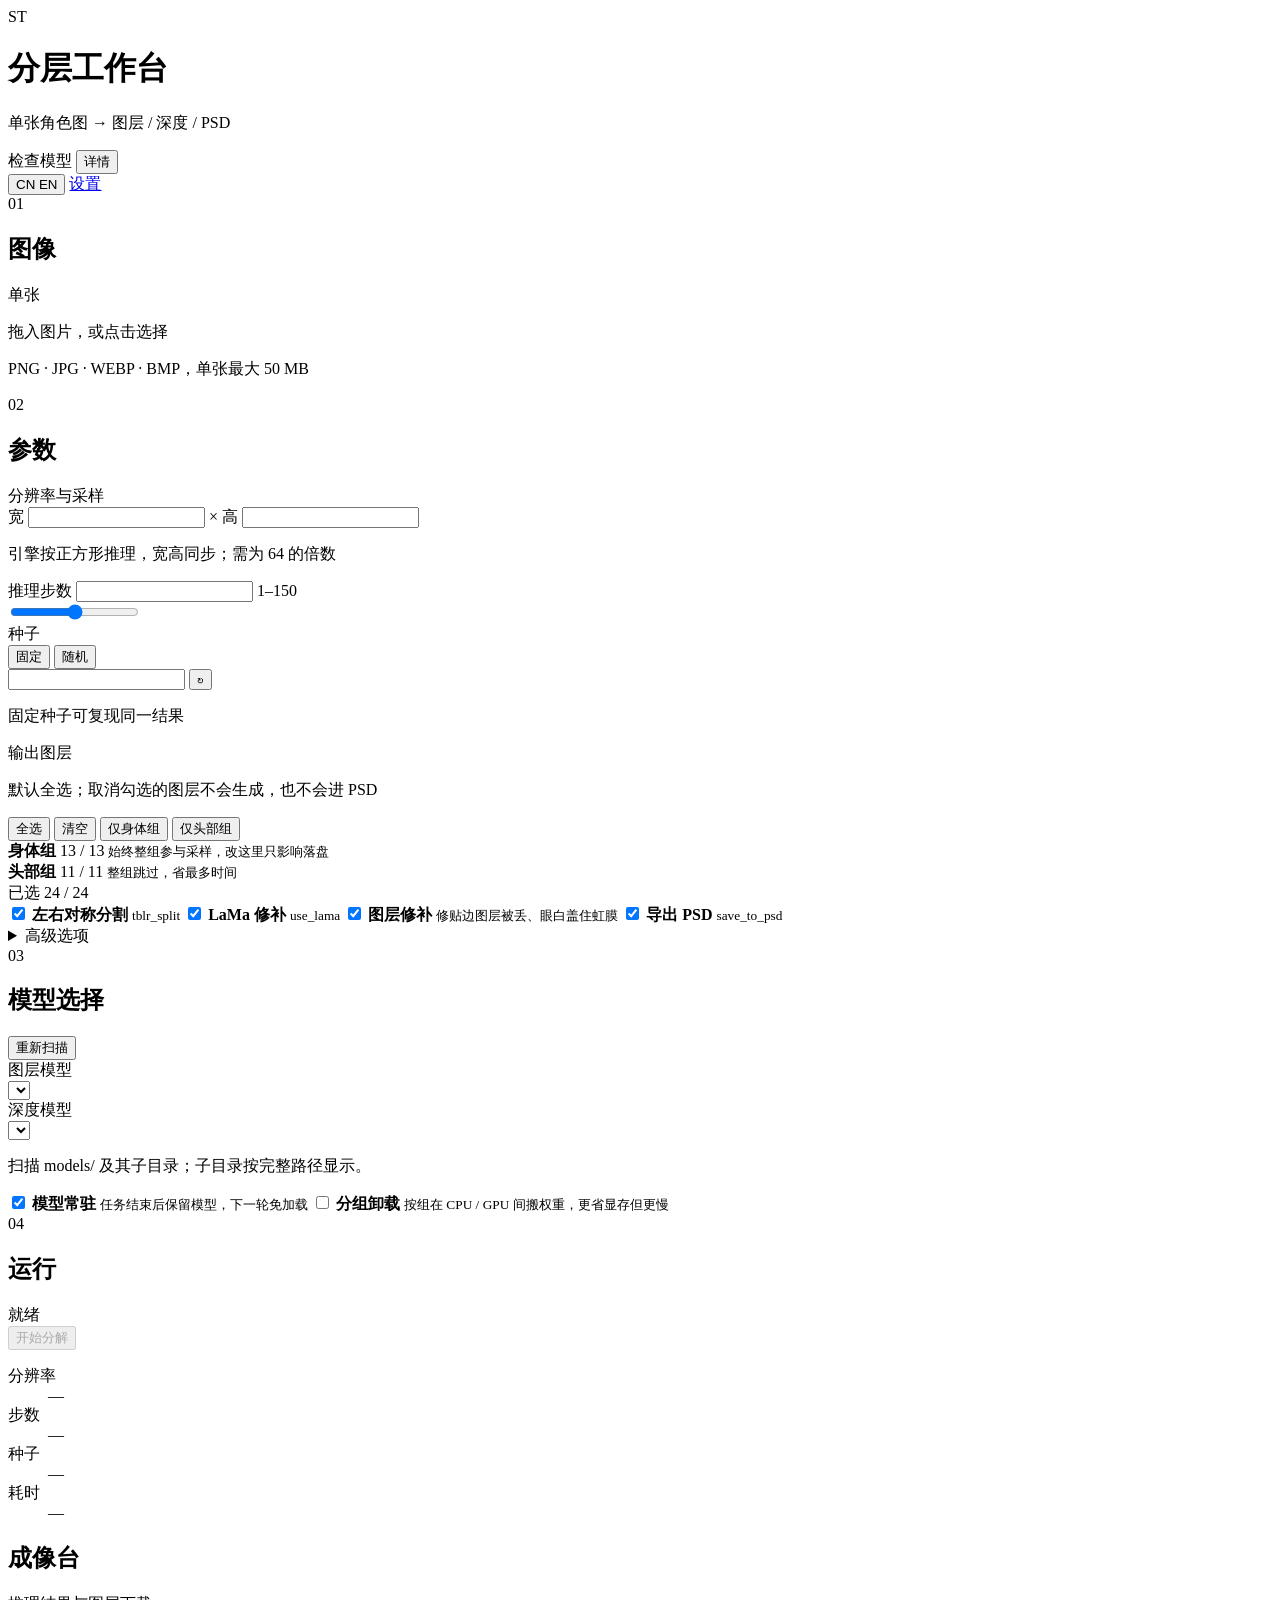
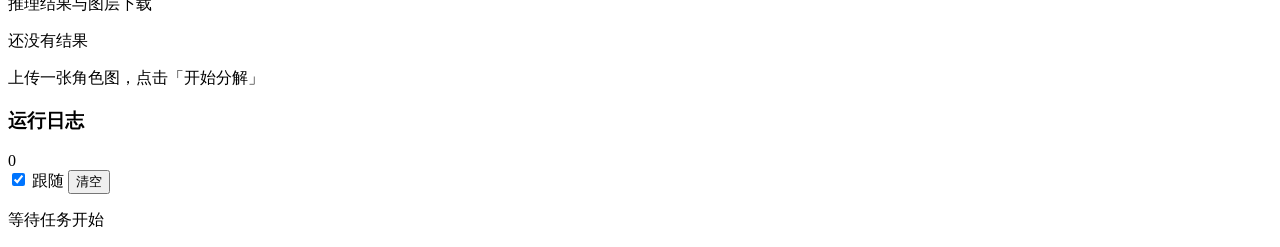
==== frontend/index.html @ 8c507ea1 "Initial release: SeeThrough-GGUF-Win Windows 本地网页工具：把上游 see-through-gguf（STM）包装成「单张角色图 → 分层 PSD / 深度" ====
<!DOCTYPE html>
<html lang="zh-CN">
<head>
  <meta charset="UTF-8" />
  <meta name="viewport" content="width=device-width, initial-scale=1" />
  <meta name="color-scheme" content="light" />
  <title>分层工作台 · SeeThrough GGUF</title>
  <link rel="icon" href="data:," />
  <link rel="stylesheet" href="/styles.css" />
</head>
<body>
  <div class="grain" aria-hidden="true"></div>

  <header class="masthead">
    <div class="brand">
      <span class="brand-mark" aria-hidden="true">ST</span>
      <div class="brand-copy">
        <h1 data-i18n="app.title">分层工作台</h1>
        <p data-i18n="app.tagline">单张角色图 → 图层 / 深度 / PSD</p>
      </div>
    </div>

    <div class="masthead-right">
      <div class="readout" id="modelReadout" role="status" aria-live="polite">
        <span class="readout-dot" id="modelDot" data-state="checking"></span>
        <span class="readout-text" id="modelText" data-i18n="model.checking">检查模型</span>
        <button class="readout-more" id="modelMore" type="button" data-i18n="model.details">详情</button>
      </div>
      <div class="model-detail" id="modelDetail" hidden>
        <dl id="modelList"></dl>
      </div>
      <button class="lang-btn" id="langBtn" type="button" aria-label="切换语言 / Switch language">
        <span data-lang-opt="zh">CN</span>
        <span data-lang-opt="en">EN</span>
      </button>
      <a class="settings-link" id="settingsLink" href="/settings" target="_blank" rel="noopener" data-i18n="action.settings">设置</a>
    </div>
  </header>

  <div class="notice" id="notice" hidden>
    <span class="notice-tag" id="noticeTag"></span>
    <p class="notice-msg" id="noticeMsg"></p>
    <button class="notice-close" id="noticeClose" type="button" aria-label="关闭 / Close">×</button>
  </div>

  <main class="bench">
    <!-- ───────────────────────── 工序轨道 ───────────────────────── -->
    <aside class="rail" aria-label="操作流程">
      <!-- 01 图像 -->
      <section class="step" data-step="image">
        <header class="step-head">
          <span class="step-no">01</span>
          <h2 data-i18n="step.image">图像</h2>
          <span class="step-hint" data-i18n="step.imageHint">单张</span>
        </header>

        <div class="drop" id="drop" tabindex="0" role="button" aria-describedby="dropHint">
          <div class="drop-inner" id="dropInner">
            <span class="drop-glyph" aria-hidden="true"></span>
            <p class="drop-title" data-i18n="file.drop">拖入图片，或点击选择</p>
            <p class="drop-hint" id="dropHint" data-i18n="file.hint">PNG · JPG · WEBP · BMP，单张最大 50 MB</p>
          </div>
          <img class="drop-preview" id="dropPreview" alt="" hidden />
        </div>
        <input type="file" id="fileInput" accept="image/png,image/jpeg,image/webp,image/bmp" hidden />

        <div class="file-card" id="fileCard" hidden>
          <img class="file-thumb" id="fileThumb" alt="" />
          <div class="file-copy">
            <p class="file-name" id="fileName"></p>
            <p class="file-spec" id="fileSpec"></p>
          </div>
          <button class="ghost-btn" id="fileRemove" type="button" data-i18n="file.remove">移除</button>
        </div>
        <p class="field-error" id="fileError" hidden></p>
      </section>

      <!-- 02 参数 -->
      <section class="step" data-step="params">
        <header class="step-head">
          <span class="step-no">02</span>
          <h2 data-i18n="step.params">参数</h2>
          <span class="step-hint" data-i18n="step.paramsHint">分辨率与采样</span>
        </header>

        <div class="field">
          <div class="field-row field-row-split">
            <label class="field-cell">
              <span class="field-label" data-i18n="field.width">宽</span>
              <input type="number" id="width" inputmode="numeric" />
            </label>
            <span class="aspect-mark" aria-hidden="true">×</span>
            <label class="field-cell">
              <span class="field-label" data-i18n="field.height">高</span>
              <input type="number" id="height" inputmode="numeric" />
            </label>
          </div>
          <p class="field-note" data-i18n="field.squareNote">引擎按正方形推理，宽高同步；需为 64 的倍数</p>
          <p class="field-error" id="resError" hidden></p>
        </div>

        <div class="field">
          <div class="field-row">
            <label class="field-label" for="steps" data-i18n="field.steps">推理步数</label>
            <input type="number" id="steps" class="num" inputmode="numeric" />
            <span class="field-suffix" id="stepsRangeLabel">1–150</span>
          </div>
          <input type="range" id="stepsRange" class="range" />
          <p class="field-error" id="stepsError" hidden></p>
        </div>

        <div class="field">
          <span class="field-label" data-i18n="field.seed">种子</span>
          <div class="segmented" id="seedMode" role="radiogroup" data-i18n-aria="field.seed" aria-label="种子">
            <button type="button" role="radio" data-mode="fixed" aria-checked="true" data-i18n="field.seedFixed">固定</button>
            <button type="button" role="radio" data-mode="random" aria-checked="false" data-i18n="field.seedRandom">随机</button>
          </div>
          <div class="field-row">
            <input type="number" id="seed" class="num wide" inputmode="numeric" data-i18n-aria="field.seed" aria-label="种子" />
            <button class="ghost-btn icon" id="seedDice" type="button" data-i18n-aria="field.seedDice" aria-label="随机种子" title="随机种子">
              <span aria-hidden="true">↻</span>
            </button>
          </div>
          <p class="field-note" id="seedNote" data-i18n="field.seedFixedNote">固定种子可复现同一结果</p>
          <p class="field-error" id="seedError" hidden></p>
        </div>

        <div class="field parts">
          <div class="parts-head">
            <span class="field-label" data-i18n="field.parts">输出图层</span>
          </div>
          <p class="field-note" data-i18n="field.partsNote">默认全选；取消勾选的图层不会生成，也不会进 PSD</p>
          <div class="parts-actions">
            <button class="ghost-btn mini" type="button" id="partsAll" data-i18n="action.partsAll">全选</button>
            <button class="ghost-btn mini" type="button" id="partsNone" data-i18n="action.partsNone">清空</button>
            <button class="ghost-btn mini" type="button" id="partsBody" data-i18n="action.partsBody">仅身体组</button>
            <button class="ghost-btn mini" type="button" id="partsHead" data-i18n="action.partsHead">仅头部组</button>
          </div>
          <div class="parts-group">
            <div class="parts-group-head">
              <b data-i18n="parts.body">身体组</b>
              <span class="parts-count" id="partsBodyCount">13 / 13</span>
              <small data-i18n="parts.bodyNote">始终整组参与采样，改这里只影响落盘</small>
            </div>
            <div class="parts-chips" id="partsBodyChips"></div>
          </div>
          <div class="parts-group">
            <div class="parts-group-head">
              <b data-i18n="parts.head">头部组</b>
              <span class="parts-count" id="partsHeadCount">11 / 11</span>
              <small data-i18n="parts.headNote">整组跳过，省最多时间</small>
            </div>
            <div class="parts-chips" id="partsHeadChips"></div>
          </div>
          <div class="parts-foot">
            <span class="parts-count" id="partsSelected">已选 24 / 24</span>
          </div>
          <p class="field-error" id="partsError" hidden></p>
        </div>

        <div class="switches">
          <label class="switch">
            <input type="checkbox" id="tblrSplit" checked />
            <span class="switch-track" aria-hidden="true"></span>
            <span class="switch-copy">
              <b data-i18n="toggle.tblr">左右对称分割</b>
              <small>tblr_split</small>
            </span>
          </label>

          <label class="switch" id="lamaSwitch">
            <input type="checkbox" id="useLama" checked />
            <span class="switch-track" aria-hidden="true"></span>
            <span class="switch-copy">
              <b data-i18n="toggle.lama">LaMa 修补</b>
              <small id="lamaNote">use_lama</small>
            </span>
          </label>

          <label class="switch">
            <input type="checkbox" id="layerFix" checked />
            <span class="switch-track" aria-hidden="true"></span>
            <span class="switch-copy">
              <b data-i18n="toggle.layerFix">图层修补</b>
              <small data-i18n="toggle.layerFixNote">修贴边图层被丢、眼白盖住虹膜</small>
            </span>
          </label>

          <label class="switch">
            <input type="checkbox" id="savePsd" checked />
            <span class="switch-track" aria-hidden="true"></span>
            <span class="switch-copy">
              <b data-i18n="toggle.psd">导出 PSD</b>
              <small>save_to_psd</small>
            </span>
          </label>
        </div>

        <details class="adv">
          <summary data-i18n="adv.title">高级选项</summary>

          <label class="switch">
            <input type="checkbox" id="quantized" checked />
            <span class="switch-track" aria-hidden="true"></span>
            <span class="switch-copy">
              <b data-i18n="toggle.quantized">GGUF 量化 + 流式加载</b>
              <small data-i18n="toggle.quantizedNote">关闭后整份权重进显存，6 GB 卡易 OOM</small>
            </span>
          </label>

          <div class="field tight">
            <div class="field-row">
              <label class="field-label" for="depthSteps" data-i18n="field.depth">深度步数</label>
              <span class="field-suffix" data-i18n="field.depthNote">4 为默认</span>
            </div>
            <select id="depthSteps" class="select-wide">
              <option value="-1" data-i18n="field.depthAuto">自动</option>
              <option value="2">2</option>
              <option value="4">4</option>
              <option value="8">8</option>
              <option value="12">12</option>
            </select>
          </div>

          <div class="field tight">
            <div class="field-row">
              <label class="field-label" for="depthResMode" data-i18n="field.depthRes">深度分辨率</label>
              <span class="field-suffix" id="depthResHint" data-i18n="field.depthResAutoHint">按显存自动</span>
            </div>
            <select id="depthResMode" class="select-wide">
              <option value="auto" data-i18n="field.depthResAuto">自动</option>
              <option value="-1" data-i18n="field.depthResFollow">跟随主分辨率</option>
              <option value="custom" data-i18n="field.depthResCustom">自定义</option>
            </select>
            <div class="field-row" id="depthResRow" hidden>
              <input type="number" id="depthRes" class="num wide" inputmode="numeric" />
            </div>
            <p class="field-error" id="depthResError" hidden></p>
          </div>

          <div class="field tight">
            <div class="field-row">
              <label class="field-label" for="maskResMode" data-i18n="field.maskRes">前景分割分辨率</label>
              <span class="field-suffix" data-i18n="field.maskResNote">(仅对无透明通道的图生效)</span>
            </div>
            <select id="maskResMode" class="select-wide">
              <option value="auto" data-i18n="field.maskResAuto">自动</option>
              <option value="custom" data-i18n="field.maskResCustom">自定义</option>
            </select>
            <div class="field-row" id="maskResRow" hidden>
              <input type="number" id="maskRes" class="num wide" inputmode="numeric" />
            </div>
            <p class="field-error" id="maskResError" hidden></p>
          </div>

          <div class="field tight">
            <div class="field-row">
              <label class="field-label" data-i18n="field.attn">注意力后端</label>
              <span class="field-suffix" id="attnHint">native 最稳</span>
            </div>
            <div class="segmented" id="attnBackend" role="radiogroup" aria-label="注意力后端">
              <button type="button" role="radio" data-value="native" aria-checked="true">native</button>
              <button type="button" role="radio" data-value="xformers" aria-checked="false">xformers</button>
            </div>
            <p class="field-error" id="attnError" hidden></p>
          </div>

          <label class="switch">
            <input type="checkbox" id="ragdoll" />
            <span class="switch-track" aria-hidden="true"></span>
            <span class="switch-copy">
              <b data-i18n="toggle.ragdoll">骨骼切割</b>
              <small data-i18n="toggle.ragdollNote">RTMPose 肢体分层，首次需下载姿态模型</small>
            </span>
          </label>

          <div class="field tight">
            <div class="field-row">
              <label class="field-label" for="ragdollConf" data-i18n="toggle.confidence">骨骼置信度</label>
              <output class="num out" id="ragdollConfOut">0.30</output>
            </div>
            <input type="range" id="ragdollConf" class="range" min="0.05" max="0.95" step="0.05" value="0.3" />
          </div>

          <div class="field tight">
            <div class="field-row">
              <label class="field-label" for="ragdollOverlap" data-i18n="toggle.overlap">关节重叠</label>
              <output class="num out" id="ragdollOverlapOut">0.20</output>
            </div>
            <input type="range" id="ragdollOverlap" class="range" min="0" max="0.5" step="0.05" value="0.2" />
          </div>

          <label class="switch">
            <input type="checkbox" id="cutImages" checked />
            <span class="switch-track" aria-hidden="true"></span>
            <span class="switch-copy">
              <b data-i18n="toggle.cut">保留切图与骨架清单</b>
              <small data-i18n="toggle.cutNote">输出 cuts/ 目录与 manifest.json（轴心、骨骼、父子关系）</small>
            </span>
          </label>
        </details>
      </section>


      <!-- 03 模型选择 -->
      <section class="step" data-step="models">
        <header class="step-head">
          <span class="step-no">03</span>
          <h2 data-i18n="step.models">模型选择</h2>
          <button class="ghost-btn mini" id="modelRescan" type="button" data-i18n="action.rescan">重新扫描</button>
        </header>

        <div class="field">
          <div class="field-row">
            <label class="field-label" for="layerModel" data-i18n="field.layerModel">图层模型</label>
            <span class="field-suffix" id="layerModelSize"></span>
          </div>
          <select id="layerModel" class="select-wide"></select>
          <p class="field-error" id="layerModelError" hidden></p>
        </div>

        <div class="field">
          <div class="field-row">
            <label class="field-label" for="depthModel" data-i18n="field.depthModel">深度模型</label>
            <span class="field-suffix" id="depthModelSize"></span>
          </div>
          <select id="depthModel" class="select-wide"></select>
          <p class="field-error" id="depthModelError" hidden></p>
        </div>

        <p class="field-note" id="modelsNote" data-i18n="models.note">扫描 models/ 及其子目录；子目录按完整路径显示。</p>

        <div class="switches">
          <label class="switch" id="keepModelSwitch">
            <input type="checkbox" id="keepModel" checked />
            <span class="switch-track" aria-hidden="true"></span>
            <span class="switch-copy">
              <b data-i18n="keep.label">模型常驻</b>
              <small data-i18n="keep.note">任务结束后保留模型，下一轮免加载</small>
            </span>
          </label>

          <label class="switch">
            <input type="checkbox" id="groupOffload" />
            <span class="switch-track" aria-hidden="true"></span>
            <span class="switch-copy">
              <b data-i18n="keep.offload">分组卸载</b>
              <small data-i18n="keep.offloadNote">按组在 CPU / GPU 间搬权重，更省显存但更慢</small>
            </span>
          </label>
        </div>
      </section>

      <!-- 04 运行 -->
      <section class="step step-run" data-step="run">
        <header class="step-head">
          <span class="step-no">04</span>
          <h2 data-i18n="step.run">运行</h2>
          <span class="step-hint" id="runState" data-i18n="status.ready">就绪</span>
        </header>

        <div class="run-actions">
          <button class="run-btn" id="runBtn" type="button" disabled>
            <span class="run-label" data-i18n="action.run">开始分解</span>
            <span class="run-spin" aria-hidden="true"></span>
          </button>
          <button class="cancel-btn" id="cancelBtn" type="button" hidden data-i18n="action.cancel">取消</button>
        </div>

        <dl class="run-facts">
          <div><dt data-i18n="run.res">分辨率</dt><dd id="factRes">—</dd></div>
          <div><dt data-i18n="run.steps">步数</dt><dd id="factSteps">—</dd></div>
          <div><dt data-i18n="run.seed">种子</dt><dd id="factSeed">—</dd></div>
          <div><dt data-i18n="run.elapsed">耗时</dt><dd id="factElapsed">—</dd></div>
        </dl>
      </section>
    </aside>

    <div class="splitter splitter-v" id="splitterV" role="separator" aria-orientation="vertical"
         tabindex="0" data-i18n-aria="split.rail" aria-label="调整参数栏宽度"></div>

    <!-- ───────────────────────── 成像台 ───────────────────────── -->
    <section class="stage" aria-label="结果与日志">
      <header class="stage-head">
        <h2 data-i18n="stage.title">成像台</h2>
        <span class="stage-sub" id="stageSub" data-i18n="stage.sub">推理结果与图层下载</span>
        <div class="stage-tools" id="stageTools" hidden>
          <button class="ghost-btn mini" id="postBtn" type="button" aria-expanded="false" data-i18n="action.post">后处理重跑</button>
          <div class="post-pop" id="postPop" hidden>
            <div class="post-head">
              <b data-i18n="action.post">后处理重跑</b>
              <small data-i18n="post.hint">不重跑采样，约 1–3 分钟</small>
            </div>
            <div class="post-opts">
              <label><input type="checkbox" id="postTblr" checked /><span data-i18n="toggle.tblr">左右对称分割</span></label>
              <label><input type="checkbox" id="postRagdoll" /><span data-i18n="toggle.ragdoll">骨骼切割</span></label>
              <label><input type="checkbox" id="postPsd" checked /><span data-i18n="toggle.psd">导出 PSD</span></label>
              <label><input type="checkbox" id="postCut" checked /><span data-i18n="toggle.cut">保留切图与骨架清单</span></label>
            </div>
            <div class="post-range">
              <span data-i18n="toggle.confidence">骨骼置信度</span>
              <input type="range" id="postConf" min="0.05" max="0.95" step="0.05" value="0.3" />
              <output id="postConfOut">0.30</output>
            </div>
            <div class="post-range">
              <span data-i18n="toggle.overlap">关节重叠</span>
              <input type="range" id="postOverlap" min="0" max="0.5" step="0.05" value="0.2" />
              <output id="postOverlapOut">0.20</output>
            </div>
            <div class="post-foot">
              <button class="post-start" id="postStart" type="button" data-i18n="action.postStart">开始</button>
              <span class="post-status" id="postStatus"></span>
            </div>
          </div>
        </div>
      </header>

      <div class="stage-body" id="stageBody">
        <div class="stage-empty" id="stageEmpty">
          <p class="empty-title" data-i18n="stage.empty">还没有结果</p>
          <p class="empty-hint" data-i18n="stage.emptyHint">上传一张角色图，点击「开始分解」</p>
        </div>

        <div class="stage-running" id="stageRunning" hidden>
          <div class="pulse" aria-hidden="true"><span></span><span></span><span></span></div>
          <p class="running-title" id="runningTitle" data-i18n="stage.running">正在推理</p>
          <p class="running-hint" data-i18n="stage.runningHint">低显存设备上可能需要十几分钟，可随时取消</p>
        </div>

        <div class="stage-failed" id="stageFailed" hidden>
          <p class="failed-title" id="failedTitle" data-i18n="stage.failed">本次任务未完成</p>
          <p class="failed-hint" id="failedHint"></p>
        </div>

        <div class="results" id="results" hidden>
          <div class="psd-bar" id="psdBar" hidden>
            <span class="psd-label" data-i18n="stage.psd">PSD</span>
            <div class="psd-files" id="psdFiles"></div>
          </div>
          <div class="psd-bar" id="metaBar" hidden>
            <span class="psd-label" data-i18n="stage.meta">清单</span>
            <div class="psd-files" id="metaFiles"></div>
          </div>
          <div class="pose-strip" id="poseStrip" hidden>
            <span class="pose-label" data-i18n="stage.pose">关节置信度</span>
            <div class="pose-list" id="poseList"></div>
          </div>
          <div class="tiles" id="tiles"></div>
        </div>
      </div>

      <div class="splitter splitter-h" id="splitterH" role="separator" aria-orientation="horizontal"
           tabindex="0" data-i18n-aria="split.log" aria-label="调整日志高度"></div>

      <section class="console" aria-label="运行日志">
        <header class="console-head">
          <h3 data-i18n="log.title">运行日志</h3>
          <span class="console-count" id="logCount">0</span>
          <div class="console-tools">
            <label class="mini-check">
              <input type="checkbox" id="logFollow" checked />
              <span data-i18n="log.follow">跟随</span>
            </label>
            <button class="mini-btn" id="logClear" type="button" data-i18n="log.clear">清空</button>
          </div>
        </header>
        <div class="console-body" id="logBody" role="log" aria-live="polite" aria-relevant="additions">
          <p class="console-idle" id="logIdle" data-i18n="log.empty">等待任务开始</p>
        </div>
      </section>
    </section>
  </main>

  <template id="tplTile">
    <figure class="tile">
      <a class="tile-link" target="_blank" rel="noopener">
        <img class="tile-img" loading="lazy" alt="" />
      </a>
      <figcaption class="tile-meta">
        <span class="tile-name"></span>
        <span class="tile-size"></span>
        <a class="tile-dl" data-i18n="action.download">下载</a>
      </figcaption>
    </figure>
  </template>

  <script src="/vendor/gsap.min.js"></script>
  <script src="/app.js"></script>
</body>
</html>
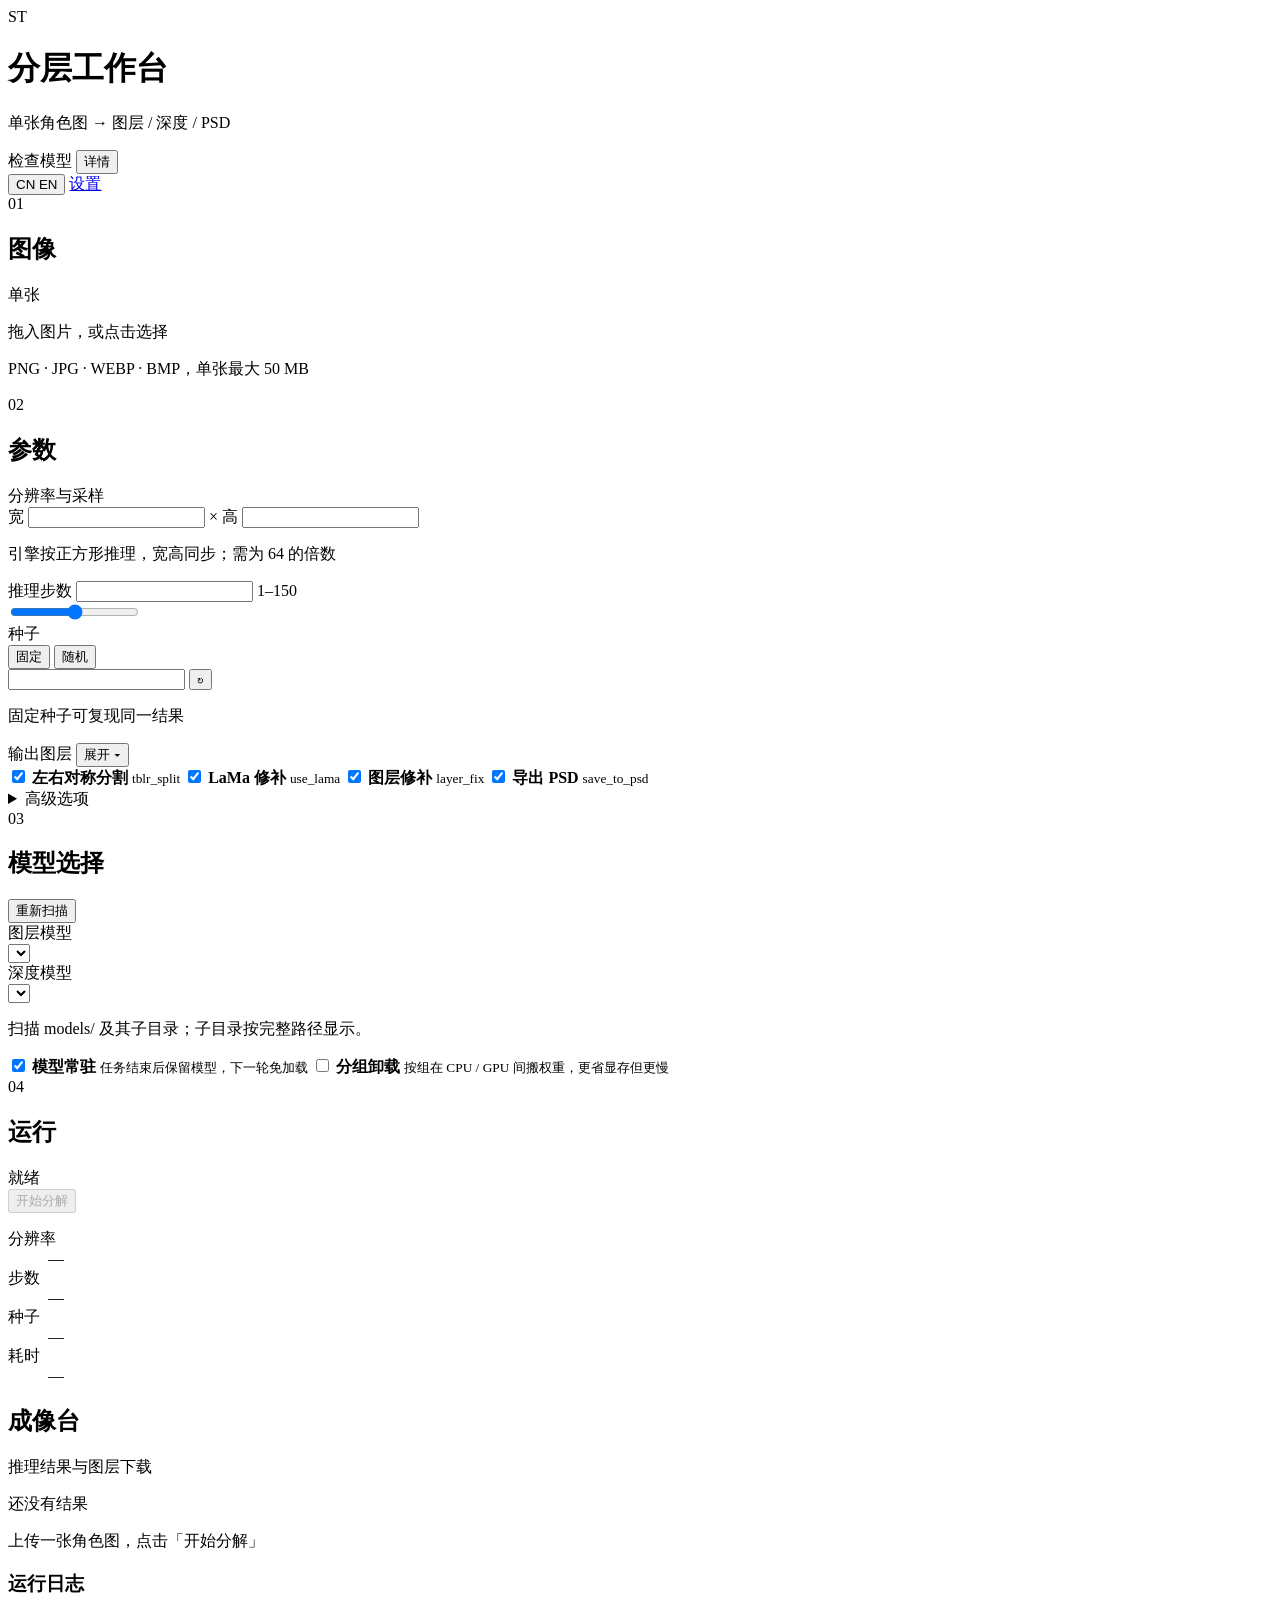
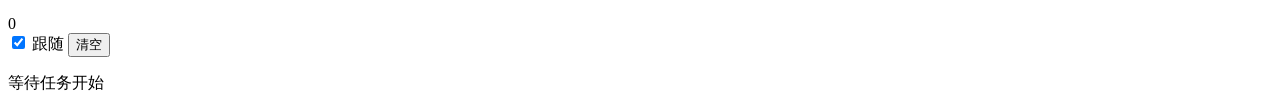
==== commit 52e0193a: "修复左右分割时的掩码索引崩溃；图层修补改为细粒度开关；输出图层可收起、四个开关加悬停说明 - process_cuts(): depth[mask] 的 mask 是 uint8，numpy 会走花式" ====
--- a/frontend/index.html
+++ b/frontend/index.html
@@ -125,35 +125,41 @@
           <p class="field-error" id="seedError" hidden></p>
         </div>
 
-        <div class="field parts">
+        <div class="field parts" id="partsField">
           <div class="parts-head">
             <span class="field-label" data-i18n="field.parts">输出图层</span>
-          </div>
-          <p class="field-note" data-i18n="field.partsNote">默认全选；取消勾选的图层不会生成，也不会进 PSD</p>
-          <div class="parts-actions">
-            <button class="ghost-btn mini" type="button" id="partsAll" data-i18n="action.partsAll">全选</button>
-            <button class="ghost-btn mini" type="button" id="partsNone" data-i18n="action.partsNone">清空</button>
-            <button class="ghost-btn mini" type="button" id="partsBody" data-i18n="action.partsBody">仅身体组</button>
-            <button class="ghost-btn mini" type="button" id="partsHead" data-i18n="action.partsHead">仅头部组</button>
-          </div>
-          <div class="parts-group">
-            <div class="parts-group-head">
-              <b data-i18n="parts.body">身体组</b>
-              <span class="parts-count" id="partsBodyCount">13 / 13</span>
-              <small data-i18n="parts.bodyNote">始终整组参与采样，改这里只影响落盘</small>
-            </div>
-            <div class="parts-chips" id="partsBodyChips"></div>
-          </div>
-          <div class="parts-group">
-            <div class="parts-group-head">
-              <b data-i18n="parts.head">头部组</b>
-              <span class="parts-count" id="partsHeadCount">11 / 11</span>
-              <small data-i18n="parts.headNote">整组跳过，省最多时间</small>
-            </div>
-            <div class="parts-chips" id="partsHeadChips"></div>
-          </div>
-          <div class="parts-foot">
-            <span class="parts-count" id="partsSelected">已选 24 / 24</span>
+            <button class="parts-toggle" id="partsToggle" type="button" aria-expanded="false" aria-controls="partsPanel">
+              <span id="partsToggleLabel">展开</span>
+              <span class="parts-toggle-arrow" aria-hidden="true">▾</span>
+            </button>
+          </div>
+          <div class="parts-body" id="partsPanel" hidden>
+            <p class="field-note" data-i18n="field.partsNote">默认全选；取消勾选的图层不会生成，也不会进 PSD</p>
+            <div class="parts-actions">
+              <button class="ghost-btn mini" type="button" id="partsAll" data-i18n="action.partsAll">全选</button>
+              <button class="ghost-btn mini" type="button" id="partsNone" data-i18n="action.partsNone">清空</button>
+              <button class="ghost-btn mini" type="button" id="partsBody" data-i18n="action.partsBody">仅身体组</button>
+              <button class="ghost-btn mini" type="button" id="partsHead" data-i18n="action.partsHead">仅头部组</button>
+            </div>
+            <div class="parts-group">
+              <div class="parts-group-head">
+                <b data-i18n="parts.body">身体组</b>
+                <span class="parts-count" id="partsBodyCount">13 / 13</span>
+                <small data-i18n="parts.bodyNote">始终整组参与采样，改这里只影响落盘</small>
+              </div>
+              <div class="parts-chips" id="partsBodyChips"></div>
+            </div>
+            <div class="parts-group">
+              <div class="parts-group-head">
+                <b data-i18n="parts.head">头部组</b>
+                <span class="parts-count" id="partsHeadCount">11 / 11</span>
+                <small data-i18n="parts.headNote">整组跳过，省最多时间</small>
+              </div>
+              <div class="parts-chips" id="partsHeadChips"></div>
+            </div>
+            <div class="parts-foot">
+              <span class="parts-count" id="partsSelected">已选 24 / 24</span>
+            </div>
           </div>
           <p class="field-error" id="partsError" hidden></p>
         </div>
@@ -163,7 +169,7 @@
             <input type="checkbox" id="tblrSplit" checked />
             <span class="switch-track" aria-hidden="true"></span>
             <span class="switch-copy">
-              <b data-i18n="toggle.tblr">左右对称分割</b>
+              <b data-i18n="toggle.tblr" data-i18n-tip="tip.tblr">左右对称分割</b>
               <small>tblr_split</small>
             </span>
           </label>
@@ -172,7 +178,7 @@
             <input type="checkbox" id="useLama" checked />
             <span class="switch-track" aria-hidden="true"></span>
             <span class="switch-copy">
-              <b data-i18n="toggle.lama">LaMa 修补</b>
+              <b data-i18n="toggle.lama" data-i18n-tip="tip.lama">LaMa 修补</b>
               <small id="lamaNote">use_lama</small>
             </span>
           </label>
@@ -181,8 +187,8 @@
             <input type="checkbox" id="layerFix" checked />
             <span class="switch-track" aria-hidden="true"></span>
             <span class="switch-copy">
-              <b data-i18n="toggle.layerFix">图层修补</b>
-              <small data-i18n="toggle.layerFixNote">修贴边图层被丢、眼白盖住虹膜</small>
+              <b data-i18n="toggle.layerFix" data-i18n-tip="tip.layerFix">图层修补</b>
+              <small>layer_fix</small>
             </span>
           </label>
 
@@ -190,7 +196,7 @@
             <input type="checkbox" id="savePsd" checked />
             <span class="switch-track" aria-hidden="true"></span>
             <span class="switch-copy">
-              <b data-i18n="toggle.psd">导出 PSD</b>
+              <b data-i18n="toggle.psd" data-i18n-tip="tip.psd">导出 PSD</b>
               <small>save_to_psd</small>
             </span>
           </label>
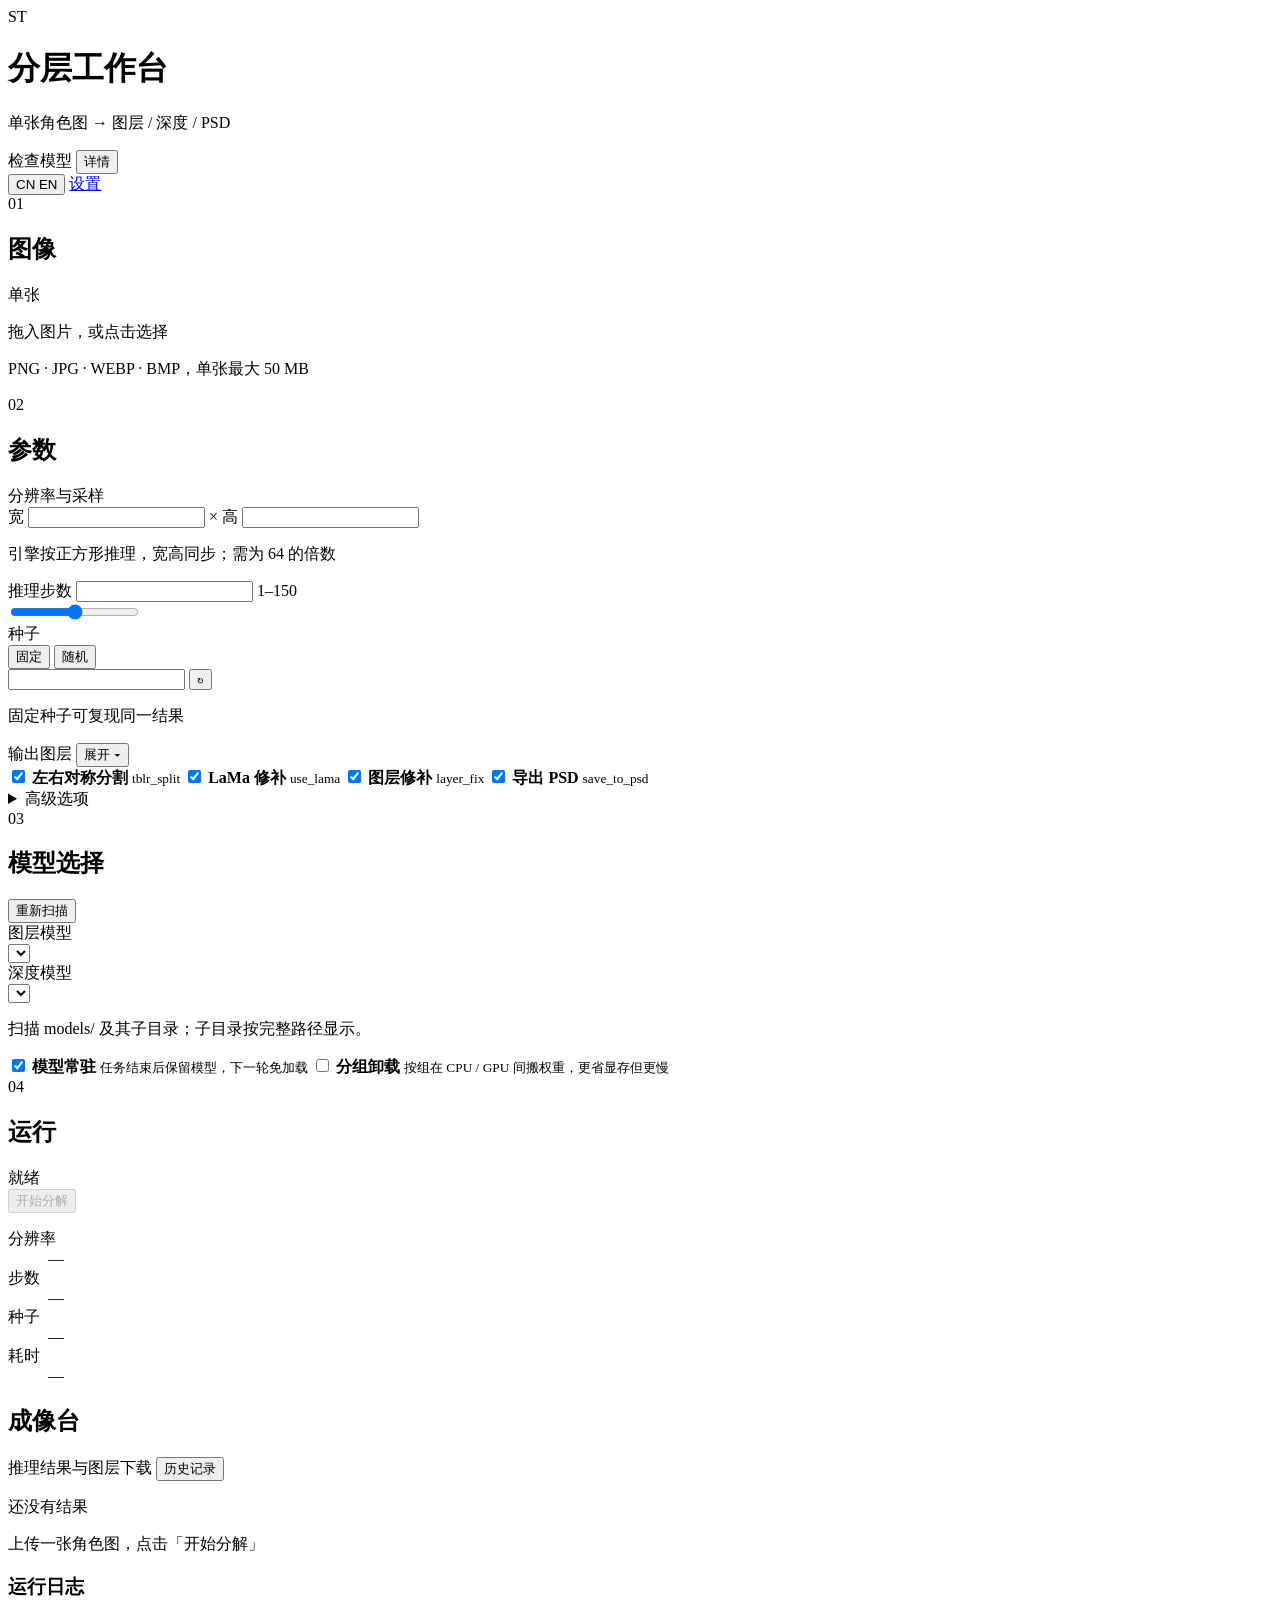
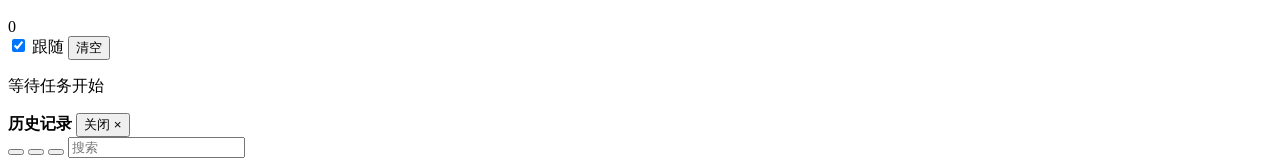
==== commit 5f7c19fc: "新增历史记录抽屉；config.json 改为不入库 - 历史记录：/api/jobs 读 outputs/jobs 下的 meta.json 列出任务，/api/job_input   提供当时那张" ====
--- a/frontend/index.html
+++ b/frontend/index.html
@@ -21,6 +21,45 @@
     </div>
 
     <div class="masthead-right">
+      <!-- 系统资源读数：后端 /api/system 每 2 s 轮询一次，无数据时整组隐藏 -->
+      <div class="sys-metrics" id="sysMetrics" hidden role="group" data-i18n-aria="sys.aria" aria-label="系统资源">
+        <div class="sys-row">
+          <div class="sys-metric" data-metric="gpu" data-level="low">
+            <div class="sys-metric-top">
+              <span class="sys-label">GPU</span>
+              <span class="sys-value"><span class="sys-v">–</span><i>%</i></span>
+            </div>
+            <span class="sys-sub sys-s"></span>
+            <div class="sys-load"><span class="sys-fill sys-b"></span></div>
+          </div>
+          <div class="sys-metric" data-metric="vram" data-level="low">
+            <div class="sys-metric-top">
+              <span class="sys-label">VRAM</span>
+              <span class="sys-value"><span class="sys-v">–</span><i>%</i></span>
+            </div>
+            <span class="sys-sub sys-s"></span>
+            <div class="sys-load"><span class="sys-fill sys-b"></span></div>
+          </div>
+          <div class="sys-metric" data-metric="mem" data-level="low">
+            <div class="sys-metric-top">
+              <span class="sys-label">MEM</span>
+              <span class="sys-value"><span class="sys-v">–</span><i>%</i></span>
+            </div>
+            <span class="sys-sub sys-s"></span>
+            <div class="sys-load"><span class="sys-fill sys-b"></span></div>
+          </div>
+          <div class="sys-metric" data-metric="cpu" data-level="low">
+            <div class="sys-metric-top">
+              <span class="sys-label">CPU</span>
+              <span class="sys-value"><span class="sys-v">–</span><i>%</i></span>
+            </div>
+            <span class="sys-sub sys-s"></span>
+            <div class="sys-load"><span class="sys-fill sys-b"></span></div>
+          </div>
+        </div>
+        <span class="sys-note" data-i18n="sys.note">每 2 s 刷新</span>
+      </div>
+
       <div class="readout" id="modelReadout" role="status" aria-live="polite">
         <span class="readout-dot" id="modelDot" data-state="checking"></span>
         <span class="readout-text" id="modelText" data-i18n="model.checking">检查模型</span>
@@ -390,6 +429,7 @@
       <header class="stage-head">
         <h2 data-i18n="stage.title">成像台</h2>
         <span class="stage-sub" id="stageSub" data-i18n="stage.sub">推理结果与图层下载</span>
+        <button class="ghost-btn mini" id="histBtn" type="button" data-i18n="history.open">历史记录</button>
         <div class="stage-tools" id="stageTools" hidden>
           <button class="ghost-btn mini" id="postBtn" type="button" aria-expanded="false" data-i18n="action.post">后处理重跑</button>
           <div class="post-pop" id="postPop" hidden>
@@ -474,6 +514,21 @@
           <p class="console-idle" id="logIdle" data-i18n="log.empty">等待任务开始</p>
         </div>
       </section>
+
+      <aside class="hist-drawer" id="histDrawer" aria-label="历史记录">
+        <div class="hist-head">
+          <b data-i18n="history.title">历史记录</b>
+          <span class="hist-count" id="histCount"></span>
+          <button class="hist-close" id="histClose" type="button">关闭 ×</button>
+        </div>
+        <div class="hist-filter">
+          <button class="hist-chip" id="histAll" type="button" aria-pressed="true"></button>
+          <button class="hist-chip" id="histOk" type="button" aria-pressed="false"></button>
+          <button class="hist-chip" id="histBad" type="button" aria-pressed="false"></button>
+          <input class="hist-search" id="histSearch" type="search" data-i18n-ph="history.search" placeholder="搜索" />
+        </div>
+        <div class="hist-list" id="histList"></div>
+      </aside>
     </section>
   </main>
 
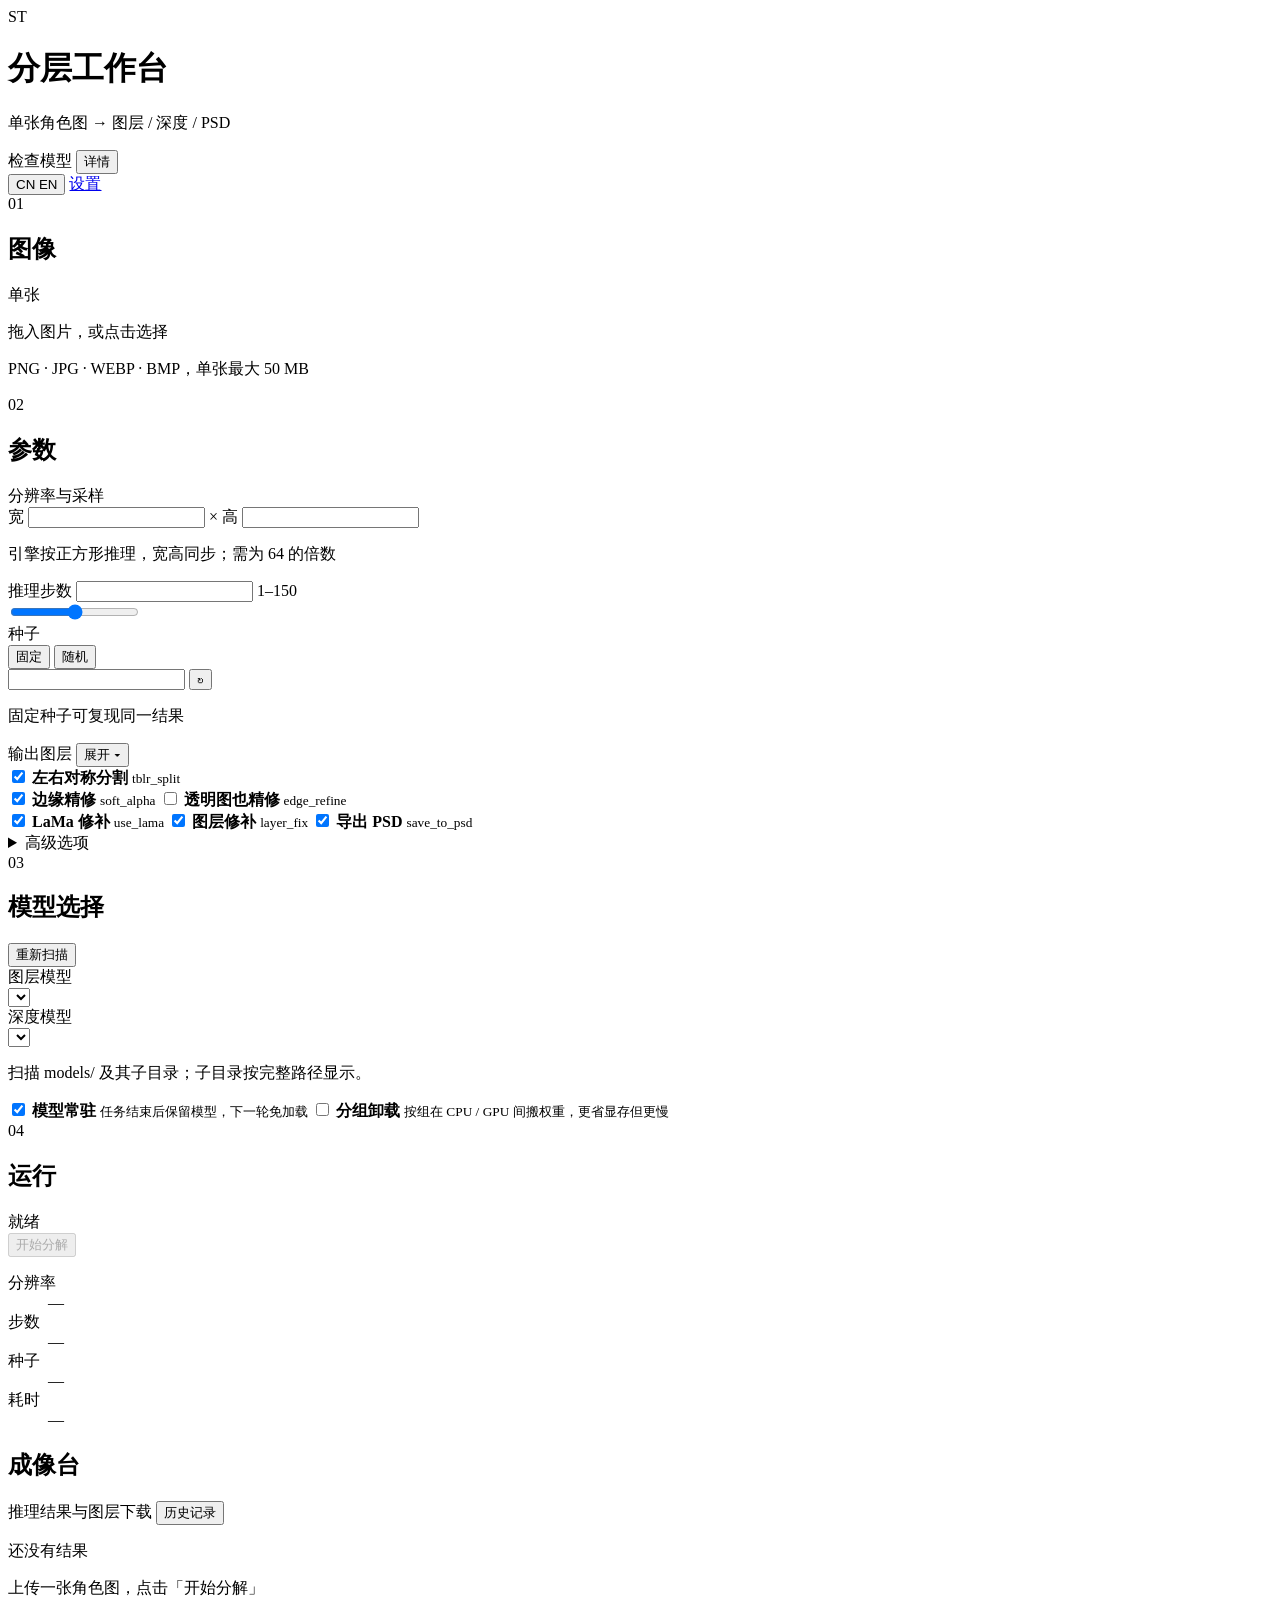
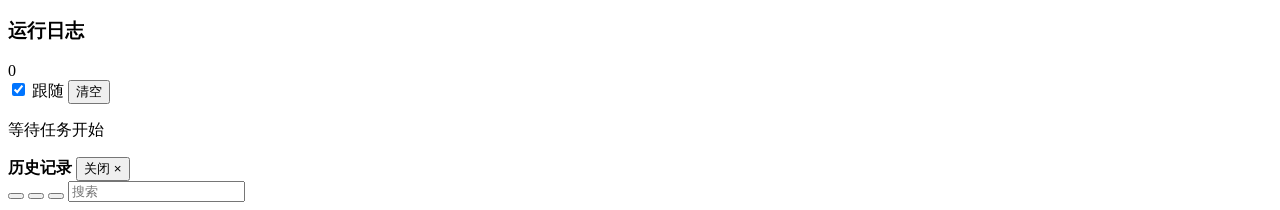
==== commit d1c9ed68: "边缘精修（软边 + 透明图精修）；支持原版 diffusers 目录模型 边缘精修（stm 侧，默认不改变上游行为）： - 新增 --soft_alpha（默认开）：无 alpha 的图保留分割器输出" ====
--- a/frontend/index.html
+++ b/frontend/index.html
@@ -213,6 +213,25 @@
             </span>
           </label>
 
+          <div class="switch-stack">
+            <label class="switch">
+              <input type="checkbox" id="softAlpha" checked />
+              <span class="switch-track" aria-hidden="true"></span>
+              <span class="switch-copy">
+                <b data-i18n="toggle.edgeRefine" data-i18n-tip="tip.edgeRefine">边缘精修</b>
+                <small>soft_alpha</small>
+              </span>
+            </label>
+            <label class="switch switch-sub" id="edgeRefineSwitch">
+              <input type="checkbox" id="edgeRefine" />
+              <span class="switch-track" aria-hidden="true"></span>
+              <span class="switch-copy">
+                <b data-i18n="toggle.edgeRefineAlpha" data-i18n-tip="tip.edgeRefineAlpha">透明图也精修</b>
+                <small>edge_refine</small>
+              </span>
+            </label>
+          </div>
+
           <label class="switch" id="lamaSwitch">
             <input type="checkbox" id="useLama" checked />
             <span class="switch-track" aria-hidden="true"></span>
@@ -249,7 +268,7 @@
             <span class="switch-track" aria-hidden="true"></span>
             <span class="switch-copy">
               <b data-i18n="toggle.quantized">GGUF 量化 + 流式加载</b>
-              <small data-i18n="toggle.quantizedNote">关闭后整份权重进显存，6 GB 卡易 OOM</small>
+              <small data-i18n="toggle.quantizedNote">关闭后权重解量化到内存、逐算子搬运，慢数十倍且画质不变</small>
             </span>
           </label>
 
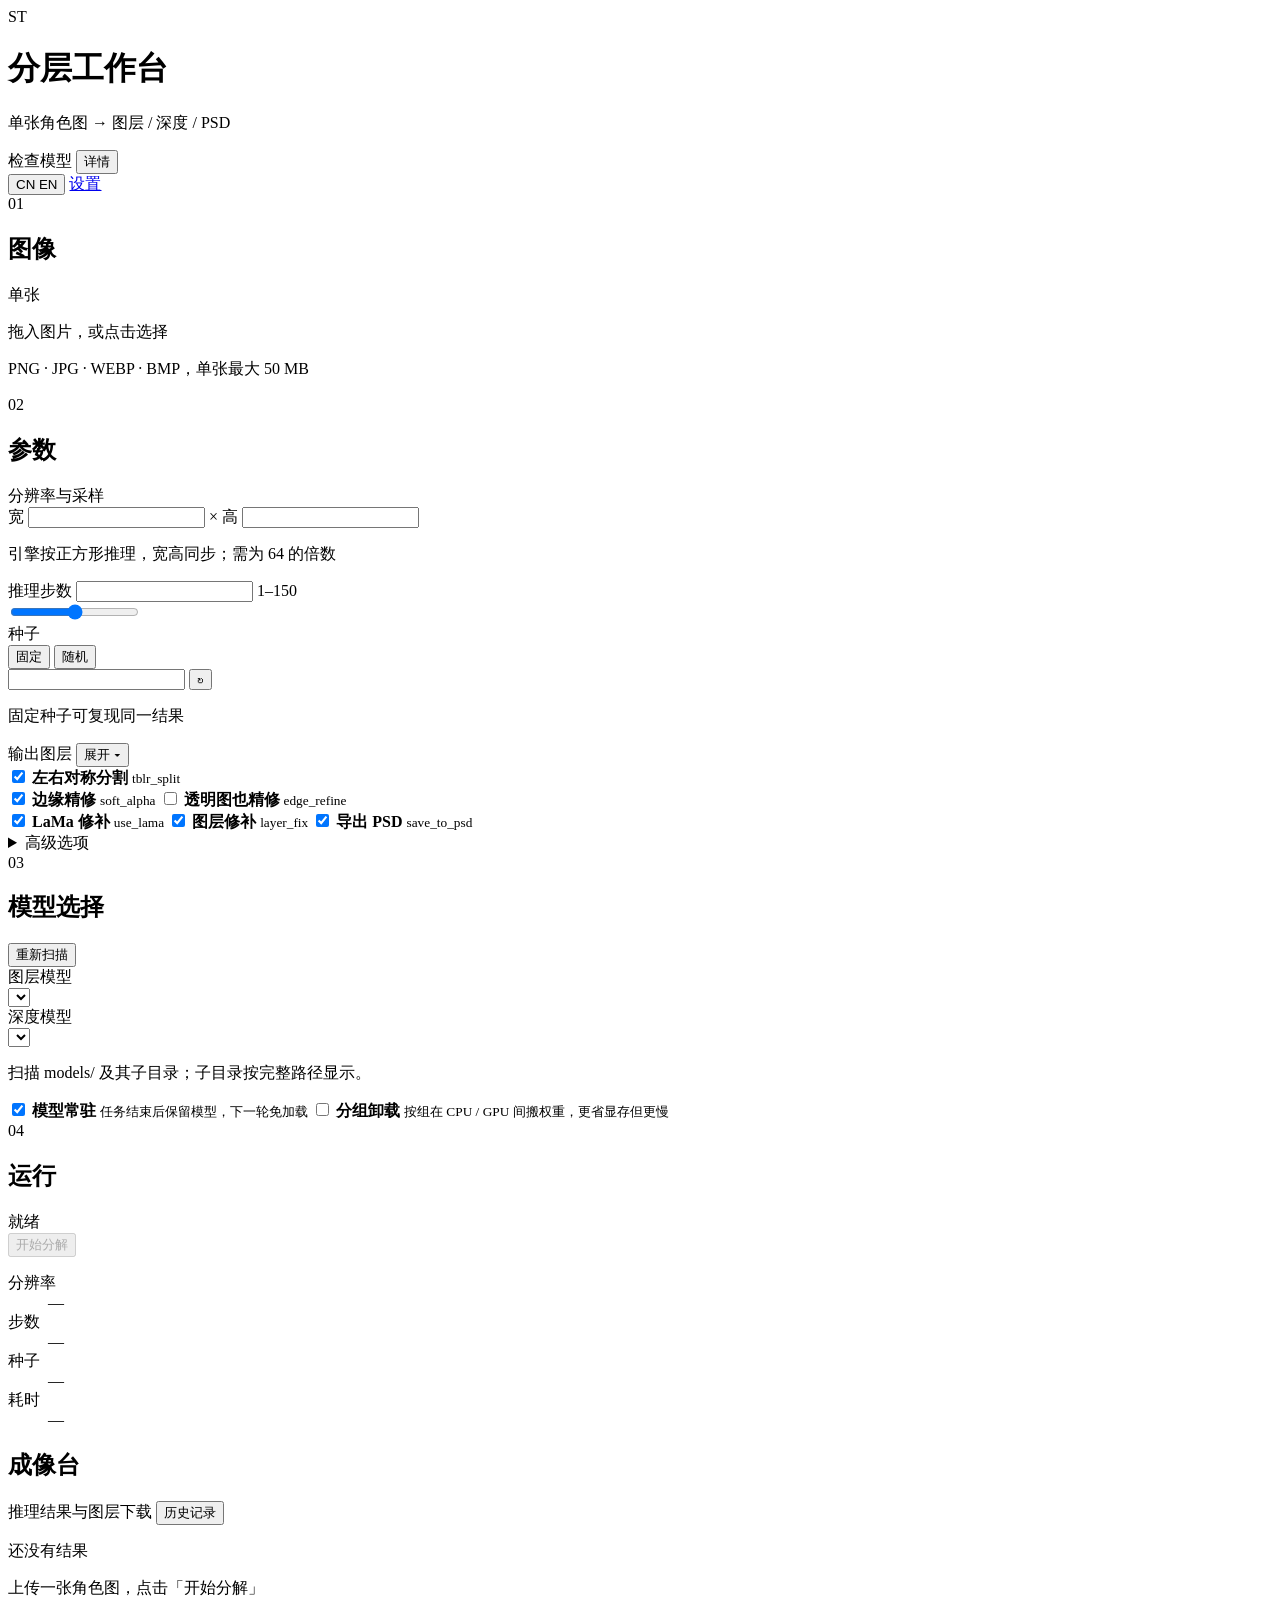
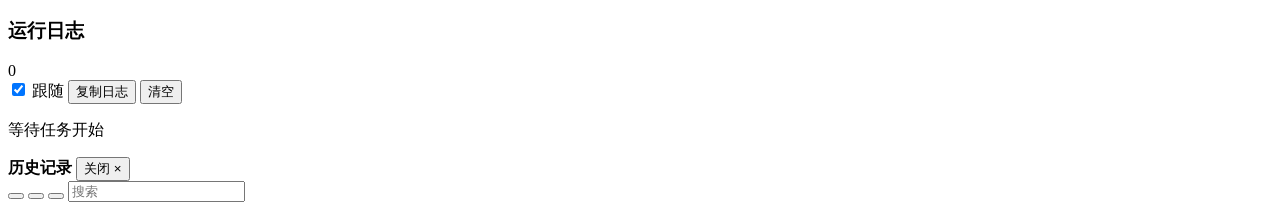
==== commit b65a49dd: "日志可一键复制；后处理选项记住上次选择；切图保存不再被空层打断 复制日志（frontend）： - 运行日志标题栏加「复制日志」，拼成「时间  级别  内容」的纯文本，CRLF 换行，   粘进记事本" ====
--- a/frontend/index.html
+++ b/frontend/index.html
@@ -526,6 +526,7 @@
               <input type="checkbox" id="logFollow" checked />
               <span data-i18n="log.follow">跟随</span>
             </label>
+            <button class="mini-btn" id="logCopy" type="button" data-i18n="log.copy">复制日志</button>
             <button class="mini-btn" id="logClear" type="button" data-i18n="log.clear">清空</button>
           </div>
         </header>
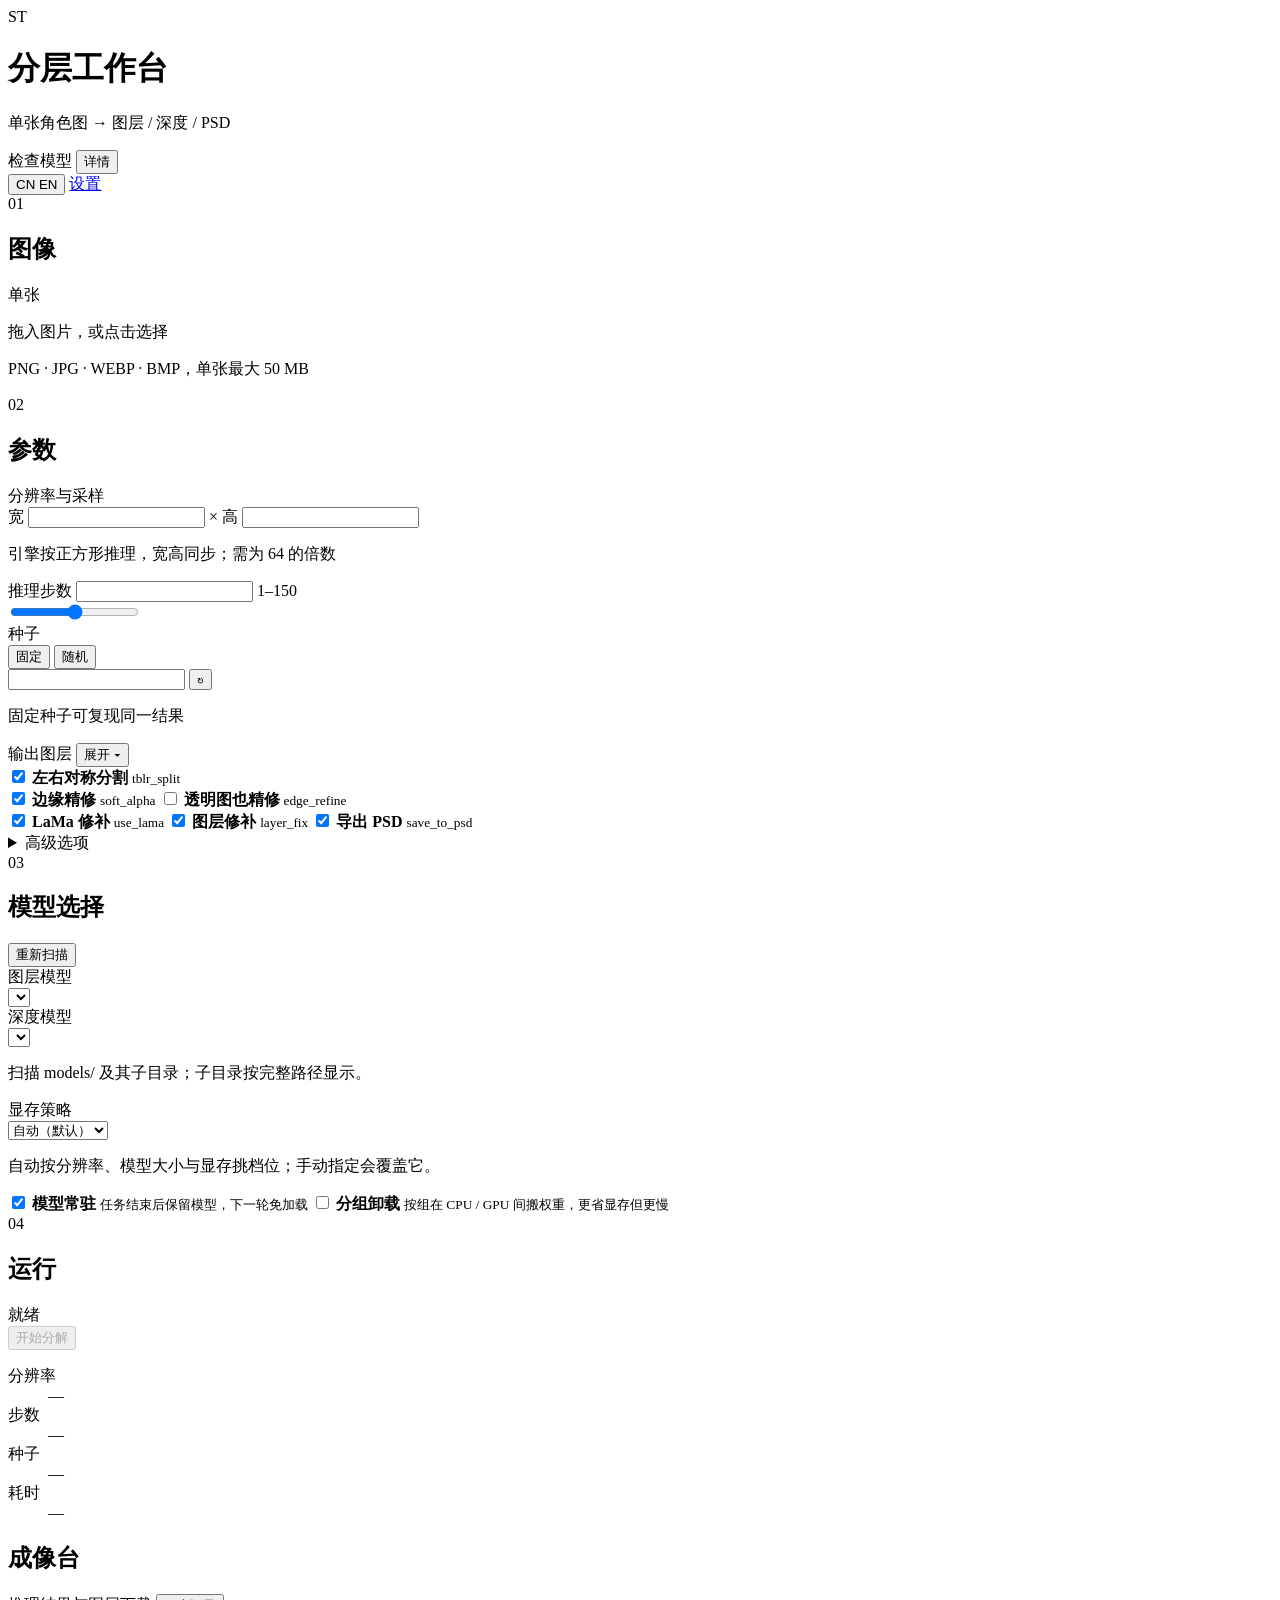
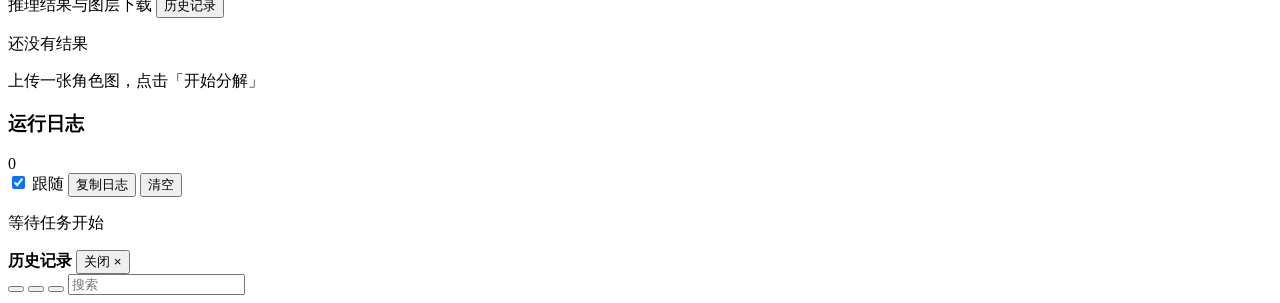
==== commit 4ba0d719: "新增 PSD 分层预览；显存策略可手动指定；换图不再清掉旧结果 PSD 预览（backend + frontend）： - 结果页 PSD 行在「打开文件夹」右侧加「预览 PSD」，新标签页打开 /p" ====
--- a/frontend/index.html
+++ b/frontend/index.html
@@ -394,6 +394,20 @@
 
         <p class="field-note" id="modelsNote" data-i18n="models.note">扫描 models/ 及其子目录；子目录按完整路径显示。</p>
 
+        <div class="field">
+          <div class="field-row">
+            <label class="field-label" for="memoryProfile" data-i18n="field.memoryProfile">显存策略</label>
+          </div>
+          <select id="memoryProfile" class="select-wide">
+            <option value="auto" data-i18n="mem.auto">自动（默认）</option>
+            <option value="resident" data-i18n="mem.resident">常驻</option>
+            <option value="balanced" data-i18n="mem.balanced">均衡</option>
+            <option value="streamed" data-i18n="mem.streamed">流式</option>
+            <option value="low_vram" data-i18n="mem.lowVram">低显存</option>
+          </select>
+          <p class="field-note" data-i18n="mem.note">自动按分辨率、模型大小与显存挑档位；手动指定会覆盖它。</p>
+        </div>
+
         <div class="switches">
           <label class="switch" id="keepModelSwitch">
             <input type="checkbox" id="keepModel" checked />
